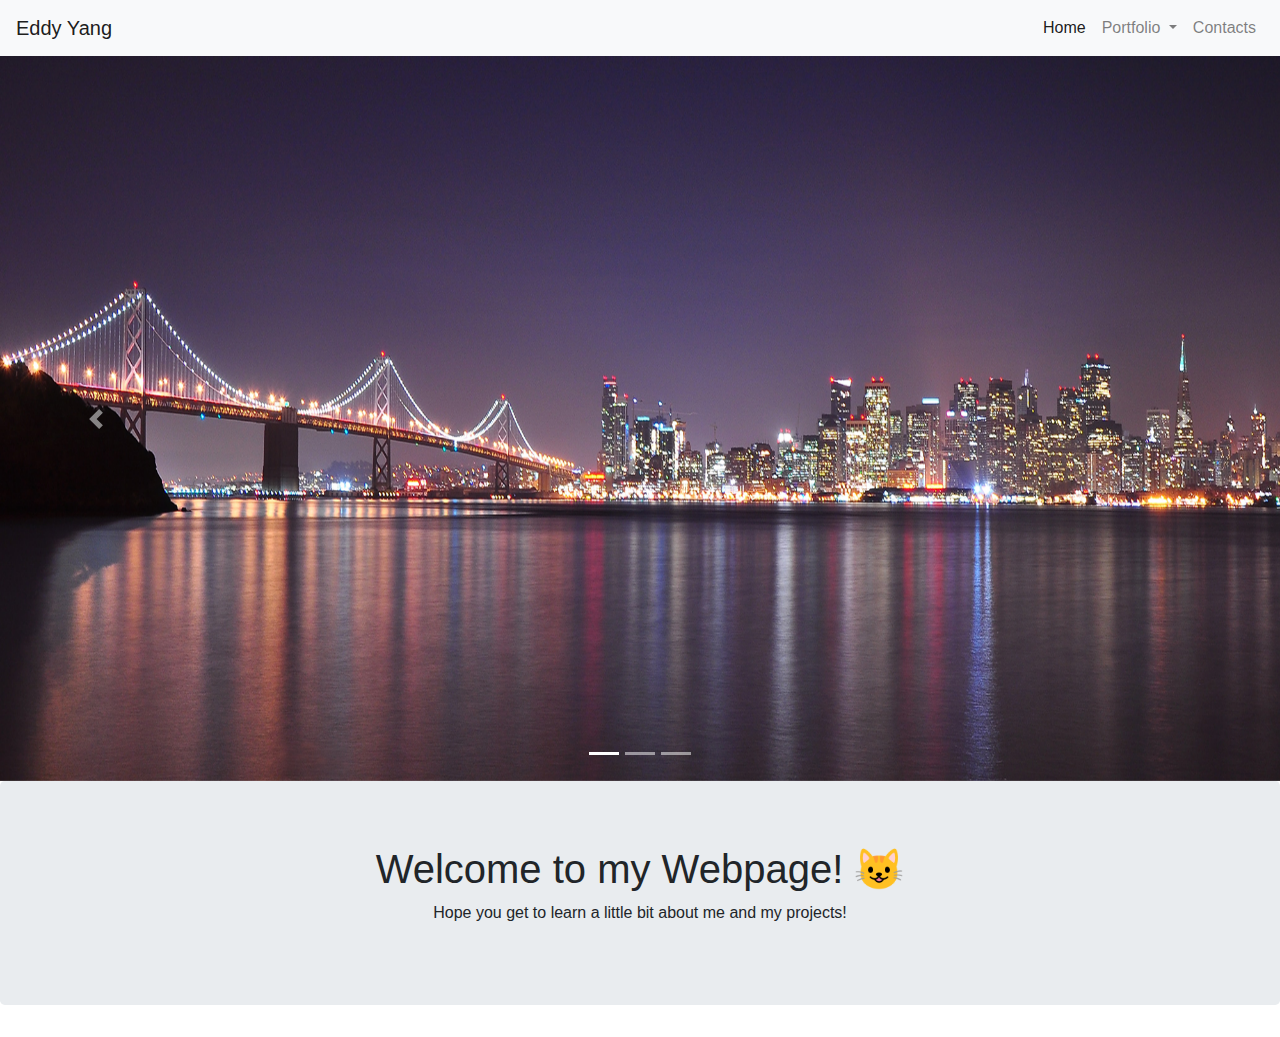
==== index.html @ 6e759dcc "Added files via upload" ====
<!DOCTYPE html>
<html lang="en">

<head>
    <meta charset="UTF-8">
    <meta name="viewport" content="width=device-width, initial-scale=1.0">
    <link rel="stylesheet" href="https://stackpath.bootstrapcdn.com/bootstrap/4.3.1/css/bootstrap.min.css"
        integrity="sha384-ggOyR0iXCbMQv3Xipma34MD+dH/1fQ784/j6cY/iJTQUOhcWr7x9JvoRxT2MZw1T" crossorigin="anonymous">
    <link rel="stylesheet" href="assets/style.css">
    <title>Eddy's Homepage</title>
</head>

<body>
    <!--Navigation Bar-->
    <nav class="navbar navbar-expand-lg navbar-light bg-light sticky-top">
        <a class="navbar-brand" href="index.html">Eddy Yang</a>
        <button class="navbar-toggler" type="button" data-toggle="collapse" data-target="#navbarSupportedContent"
            aria-controls="navbarSupportedContent" aria-expanded="false" aria-label="Toggle navigation">
            <span class="navbar-toggler-icon"></span>
        </button>

        <div class="collapse navbar-collapse" id="navbarSupportedContent">
            <ul class="navbar-nav ml-auto">
                <li class="nav-item active">
                    <a class="nav-link" href="#">Home <span class="sr-only">(current)</span></a>
                </li>
                <li class="nav-item dropdown">
                    <a class="nav-link dropdown-toggle" href="portfolio.html" id="navbarDropdown" role="button"
                        data-toggle="dropdown" aria-haspopup="true" aria-expanded="false">
                        Portfolio
                    </a>
                    <div class="dropdown-menu" aria-labelledby="navbarDropdown">
                        <a class="dropdown-item active" href="hardware.html">Hardware Projects</a>
                        <a class="dropdown-item" href="software.html">Software Projects</a>
                    </div>
                </li>

                <li class="nav-item">
                    <a class="nav-link" href="contact.html" tabindex="-1">Contacts</a>
                </li>
            </ul>
            <!--
                <form class="form-inline my-2 my-lg-0">
                    <input class="form-control mr-sm-2" type="search" placeholder="Search" aria-label="Search">
                    <button class="btn btn-outline-success my-2 my-sm-0" type="submit">Search</button>
                </form>
                -->

        </div>
    </nav>

    <!--Carousel-->
    <div id="carouselExampleIndicators" class="carousel slide carousel-fade" data-ride="carousel" data-interval="3000">
        <ol class="carousel-indicators">
            <li data-target="#carouselExampleIndicators" data-slide-to="0" class="active"></li>
            <li data-target="#carouselExampleIndicators" data-slide-to="1"></li>
            <li data-target="#carouselExampleIndicators" data-slide-to="2"></li>
        </ol>
        <div class="carousel-inner">
            <div class="carousel-item active">
                <img src="assets/img/sf_banner.png" class="d-block w-100" alt="..." width="100%" height="725px">
            </div>
            <div class="carousel-item">
                <img src="assets/img/code.jpg" class="d-block w-100" alt="..." width="100%"
                    height="725px">
            </div>
            <div class="carousel-item">
                <img src="https://static.amazon.jobs/teams/421/images/Jobs2grads.jpg?1546890341"
                    class="d-block w-100" alt="..." width="100%" height="725px">
            </div>
        </div>
        <a class="carousel-control-prev" href="#carouselExampleIndicators" role="button" data-slide="prev">
            <span class="carousel-control-prev-icon" aria-hidden="true"></span>
            <span class="sr-only">Previous</span>
        </a>
        <a class="carousel-control-next" href="#carouselExampleIndicators" role="button" data-slide="next">
            <span class="carousel-control-next-icon" aria-hidden="true"></span>
            <span class="sr-only">Next</span>
        </a>
    </div>

    <!--Jumbotron -->
    <div class="jumbotron text-center">
        <h1>Welcome to my Webpage! 😺</h1>
        <p>Hope you get to learn a little bit about me and my projects!</p>
    </div>
    <!--Boot Strap scripts-->
    <script src="https://ajax.googleapis.com/ajax/libs/jquery/3.3.1/jquery.min.js"></script>
    <script src="https://cdnjs.cloudflare.com/ajax/libs/popper.js/1.12.9/umd/popper.min.js"></script>
    <script src="https://maxcdn.bootstrapcdn.com/bootstrap/4.0.0/js/bootstrap.min.js"></script>
    <script src="https://use.fontawesome.com/releases/v5.0.8/js/all.js"></script>
</body>

</html>
---- assets/style.css ----
@import url('https://fonts.googleapis.com/css2?family=Fredoka+One&display=swap');

html {
  scroll-behavior: smooth;
  height: auto;
}
.banner{
  position: relative;

}

a {
  text-decoration: none;
  color: white;
}
a:hover {
  transition: 0.25s ease-in;
  text-decoration: none;
  color: #5DADE2;
}

.caption {
  position: absolute;
  left: 50%;
  transform: translate(-50%);
  z-index: 2;
  bottom: 15%;
  text-align: center;
  color: white;
  font-family: 'Fredoka One', cursive;
  font-size: xxx-large;
  text-decoration: underline;

  padding: 0.2em;
  background-color: rgb(87, 85, 85)/*#383835*/;

  border-radius: 0.5em;
  border-style: solid;
  border-color: white;
  opacity: 0.8;
}
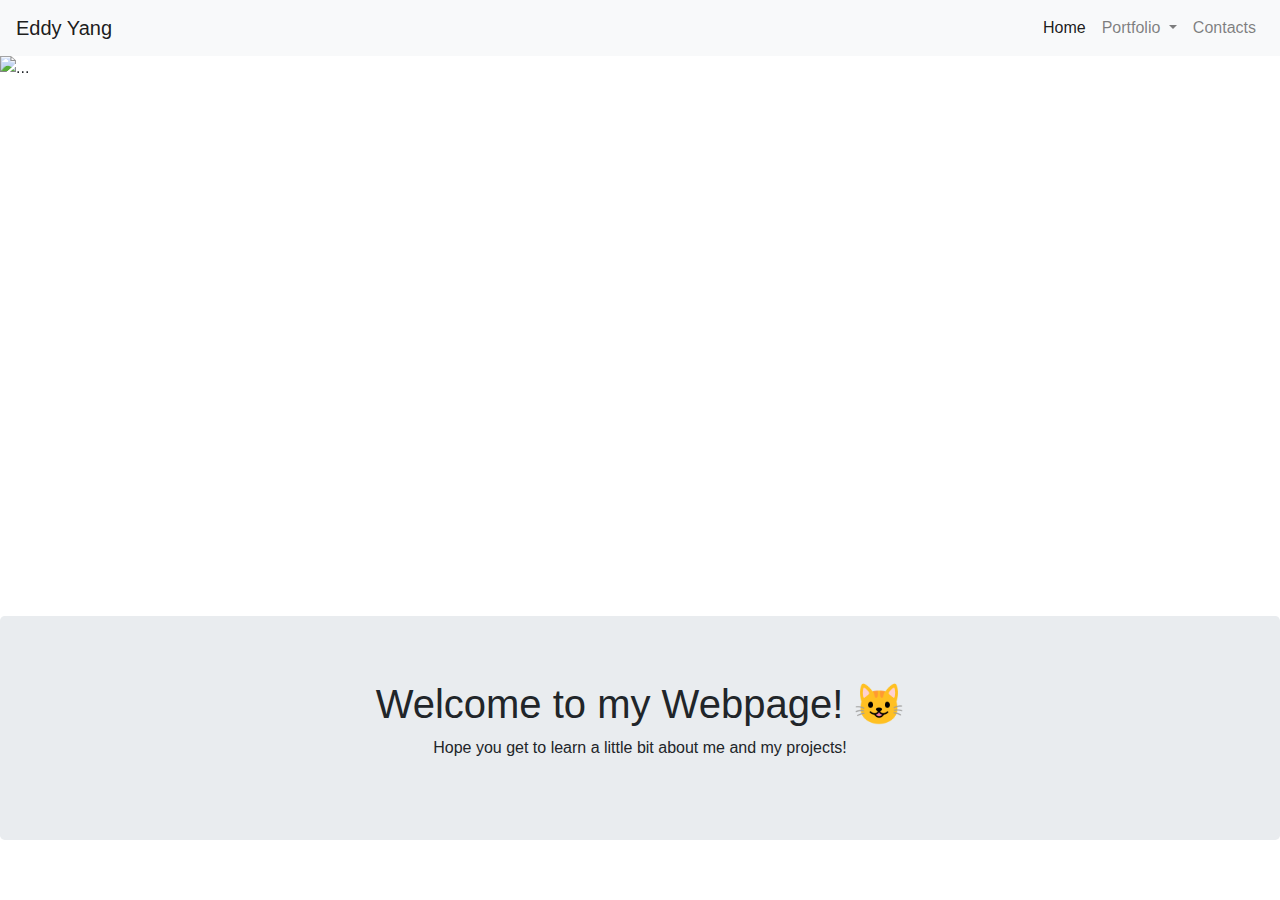
==== commit 2c81b3bd: "made new cards. fixed banner photo for better responsiveness" ====
--- a/index.html
+++ b/index.html
@@ -30,7 +30,7 @@
                         Portfolio
                     </a>
                     <div class="dropdown-menu" aria-labelledby="navbarDropdown">
-                        <a class="dropdown-item active" href="hardware.html">Hardware Projects</a>
+                        <a class="dropdown-item" href="hardware.html">Hardware Projects</a>
                         <a class="dropdown-item" href="software.html">Software Projects</a>
                     </div>
                 </li>
@@ -56,17 +56,16 @@
             <li data-target="#carouselExampleIndicators" data-slide-to="1"></li>
             <li data-target="#carouselExampleIndicators" data-slide-to="2"></li>
         </ol>
-        <div class="carousel-inner">
-            <div class="carousel-item active">
-                <img src="assets/img/sf_banner.png" class="d-block w-100" alt="..." width="100%" height="725px">
+        <div class="carousel-inner"> 
+            <div class="carousel-item">
+                <img src="assets/img/sf_banner.png" class="d-block w-100" alt="...">
             </div>
             <div class="carousel-item">
-                <img src="assets/img/code.jpg" class="d-block w-100" alt="..." width="100%"
-                    height="725px">
+                <img src="assets/img/code.jpg" class="d-block w-100" alt="...">
             </div>
-            <div class="carousel-item">
+            <div class="carousel-item active">
                 <img src="https://static.amazon.jobs/teams/421/images/Jobs2grads.jpg?1546890341"
-                    class="d-block w-100" alt="..." width="100%" height="725px">
+                    class="d-block w-100" alt="...">
             </div>
         </div>
         <a class="carousel-control-prev" href="#carouselExampleIndicators" role="button" data-slide="prev">
@@ -89,6 +88,7 @@
     <script src="https://cdnjs.cloudflare.com/ajax/libs/popper.js/1.12.9/umd/popper.min.js"></script>
     <script src="https://maxcdn.bootstrapcdn.com/bootstrap/4.0.0/js/bootstrap.min.js"></script>
     <script src="https://use.fontawesome.com/releases/v5.0.8/js/all.js"></script>
+    <script src="assets/script.js"></script>
 </body>
 
 </html>--- a/assets/style.css
+++ b/assets/style.css
@@ -1,12 +1,12 @@
 @import url('https://fonts.googleapis.com/css2?family=Fredoka+One&display=swap');
+*, *::after, *::before{
+  margin: 0;
+  padding: 0;
+}
 
 html {
   scroll-behavior: smooth;
   height: auto;
-}
-.banner{
-  position: relative;
-
 }
 
 a {
@@ -40,3 +40,28 @@
   opacity: 0.8;
 }
 
+.carousel-item{
+  width: 100%;
+  height: 35rem;
+  overflow: hidden;
+}
+
+.carousel-item > img {
+  min-height: 100%;
+  min-width: 100%;
+  object-fit: cover;
+}
+
+.banner {
+  position: relative;
+  width: 100%;
+  height: 35rem;
+  overflow: hidden;
+}
+
+.banner > img{
+  min-height: 100%;
+  min-width: 100%;
+  object-fit: cover;
+}
+
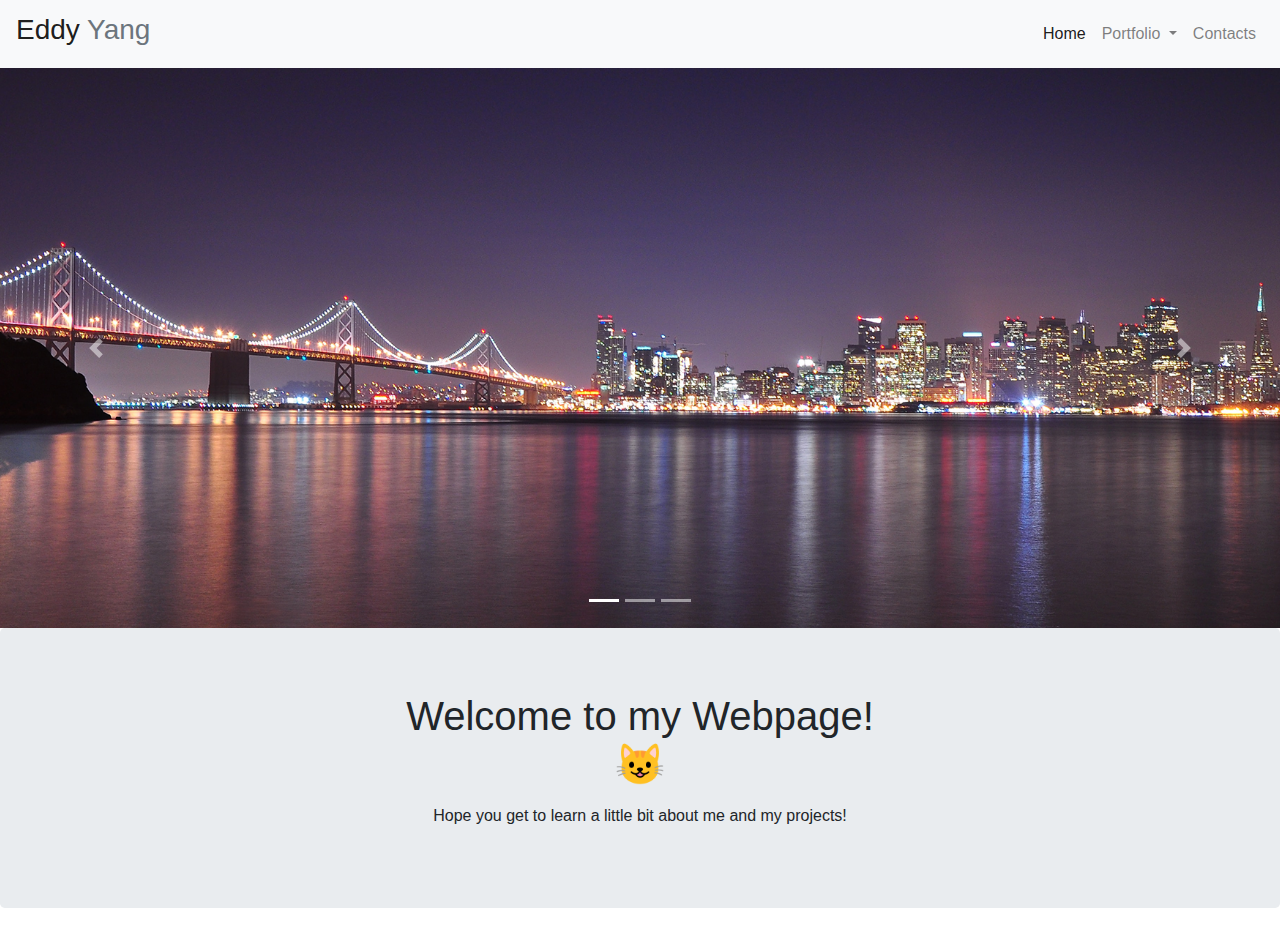
==== commit 2c6f017a: "added form for contact, allowing user to easily email me" ====
--- a/index.html
+++ b/index.html
@@ -13,7 +13,10 @@
 <body>
     <!--Navigation Bar-->
     <nav class="navbar navbar-expand-lg navbar-light bg-light sticky-top">
-        <a class="navbar-brand" href="index.html">Eddy Yang</a>
+        <a class="navbar-brand" href="index.html"><h3>
+            Eddy
+            <span class="text-muted">Yang</span>
+          </h3></a>
         <button class="navbar-toggler" type="button" data-toggle="collapse" data-target="#navbarSupportedContent"
             aria-controls="navbarSupportedContent" aria-expanded="false" aria-label="Toggle navigation">
             <span class="navbar-toggler-icon"></span>
@@ -57,13 +60,13 @@
             <li data-target="#carouselExampleIndicators" data-slide-to="2"></li>
         </ol>
         <div class="carousel-inner"> 
-            <div class="carousel-item">
-                <img src="assets/img/sf_banner.png" class="d-block w-100" alt="...">
+            <div class="carousel-item active">
+                <img src="assets/img/banner/sf_banner.png" class="d-block w-100" alt="...">
             </div>
             <div class="carousel-item">
-                <img src="assets/img/code.jpg" class="d-block w-100" alt="...">
+                <img src="assets/img/banner/code.jpg" class="d-block w-100" alt="...">
             </div>
-            <div class="carousel-item active">
+            <div class="carousel-item">
                 <img src="https://static.amazon.jobs/teams/421/images/Jobs2grads.jpg?1546890341"
                     class="d-block w-100" alt="...">
             </div>
@@ -80,7 +83,7 @@
 
     <!--Jumbotron -->
     <div class="jumbotron text-center">
-        <h1>Welcome to my Webpage! 😺</h1>
+        <h1>Welcome to my Webpage! <p class="wiggle">😺</p></h1>
         <p>Hope you get to learn a little bit about me and my projects!</p>
     </div>
     <!--Boot Strap scripts-->
--- a/assets/style.css
+++ b/assets/style.css
@@ -65,3 +65,25 @@
   object-fit: cover;
 }
 
+.wiggle{
+  /* Start the shake animation and make the animation last for 0.5 seconds */
+  animation: shake 3s 3s infinite;
+
+  /* When the animation is finished, start again */
+}
+
+@keyframes shake {
+  0% { transform: translate(1px, 1px) rotate(0deg); }
+  2% { transform: translate(-1px, -2px) rotate(-1deg); }
+  4% { transform: translate(-3px, 0px) rotate(1deg); }
+  6% { transform: translate(3px, 2px) rotate(0deg); }
+  8% { transform: translate(1px, -1px) rotate(1deg); }
+  10% { transform: translate(-1px, 2px) rotate(-1deg); }
+  12% { transform: translate(-3px, 1px) rotate(0deg); }
+  14% { transform: translate(3px, 1px) rotate(-1deg); }
+  16% { transform: translate(-1px, -1px) rotate(1deg); }
+  18% { transform: translate(1px, 2px) rotate(0deg); }
+  20% { transform: translate(1px, -2px) rotate(-1deg); }
+  21%, 100% { transform: translate(0, 0) rotate(0); }
+  
+}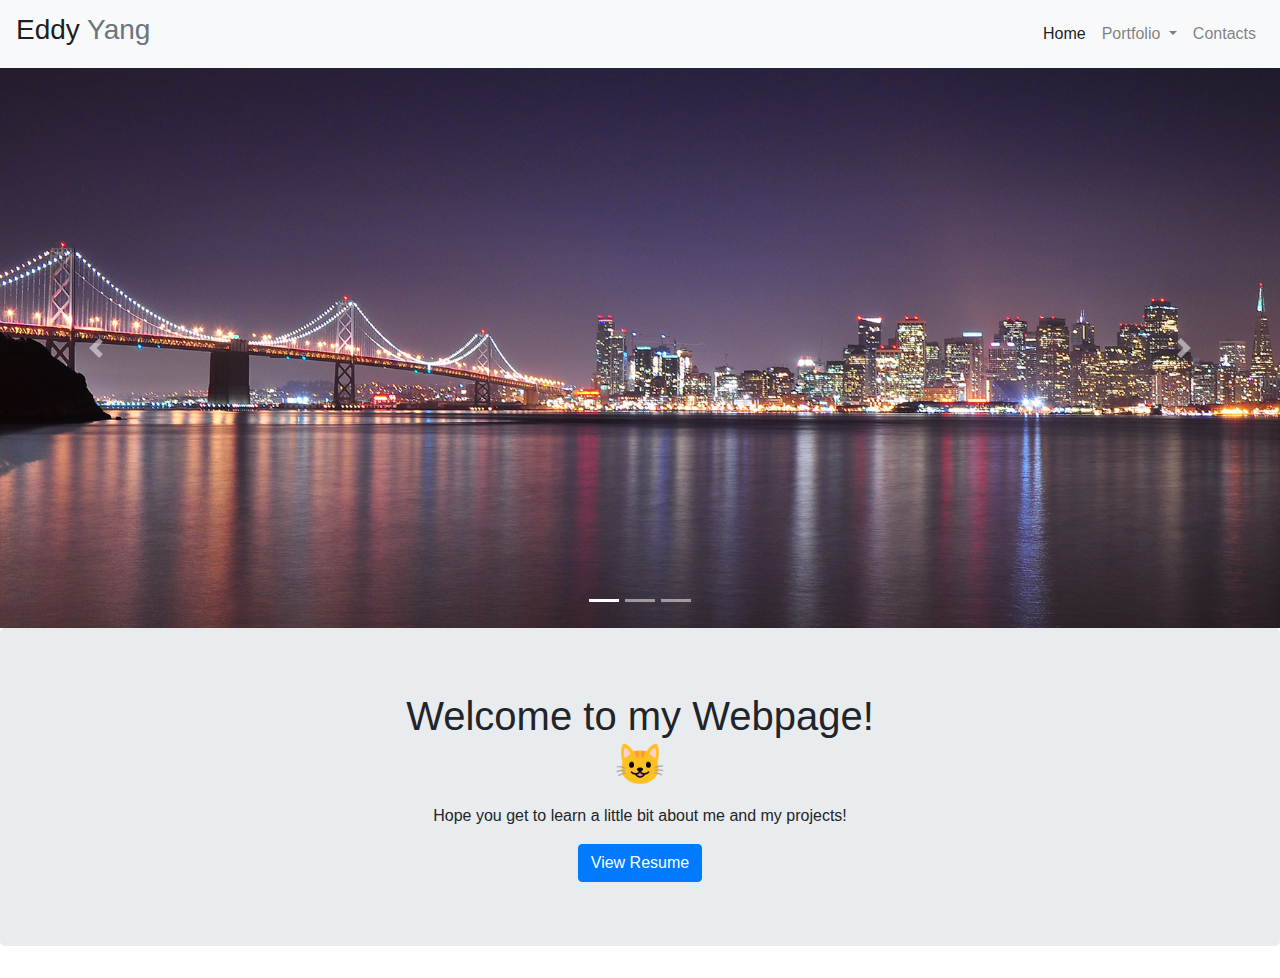
==== commit 64f54129: "added collaspable resume" ====
--- a/index.html
+++ b/index.html
@@ -13,10 +13,12 @@
 <body>
     <!--Navigation Bar-->
     <nav class="navbar navbar-expand-lg navbar-light bg-light sticky-top">
-        <a class="navbar-brand" href="index.html"><h3>
-            Eddy
-            <span class="text-muted">Yang</span>
-          </h3></a>
+        <a class="navbar-brand" href="index.html">
+            <h3>
+                Eddy
+                <span class="text-muted">Yang</span>
+            </h3>
+        </a>
         <button class="navbar-toggler" type="button" data-toggle="collapse" data-target="#navbarSupportedContent"
             aria-controls="navbarSupportedContent" aria-expanded="false" aria-label="Toggle navigation">
             <span class="navbar-toggler-icon"></span>
@@ -59,7 +61,7 @@
             <li data-target="#carouselExampleIndicators" data-slide-to="1"></li>
             <li data-target="#carouselExampleIndicators" data-slide-to="2"></li>
         </ol>
-        <div class="carousel-inner"> 
+        <div class="carousel-inner">
             <div class="carousel-item active">
                 <img src="assets/img/banner/sf_banner.png" class="d-block w-100" alt="...">
             </div>
@@ -67,8 +69,8 @@
                 <img src="assets/img/banner/code.jpg" class="d-block w-100" alt="...">
             </div>
             <div class="carousel-item">
-                <img src="https://static.amazon.jobs/teams/421/images/Jobs2grads.jpg?1546890341"
-                    class="d-block w-100" alt="...">
+                <img src="https://static.amazon.jobs/teams/421/images/Jobs2grads.jpg?1546890341" class="d-block w-100"
+                    alt="...">
             </div>
         </div>
         <a class="carousel-control-prev" href="#carouselExampleIndicators" role="button" data-slide="prev">
@@ -83,9 +85,21 @@
 
     <!--Jumbotron -->
     <div class="jumbotron text-center">
-        <h1>Welcome to my Webpage! <p class="wiggle">😺</p></h1>
+        <h1>Welcome to my Webpage! <p class="wiggle">😺</p>
+        </h1>
         <p>Hope you get to learn a little bit about me and my projects!</p>
+        <a class="btn btn-primary text-white" data-toggle="collapse" href="#resume" role="button" aria-expanded="false"
+            aria-controls="resume">
+            View Resume
+        </a>
     </div>
+    <div class="collapse text-center" id="resume">
+        <embed src="assets/img/Resume2020.pdf" width="50%" height="700px" >
+    </div>
+
+
+
+
     <!--Boot Strap scripts-->
     <script src="https://ajax.googleapis.com/ajax/libs/jquery/3.3.1/jquery.min.js"></script>
     <script src="https://cdnjs.cloudflare.com/ajax/libs/popper.js/1.12.9/umd/popper.min.js"></script>
